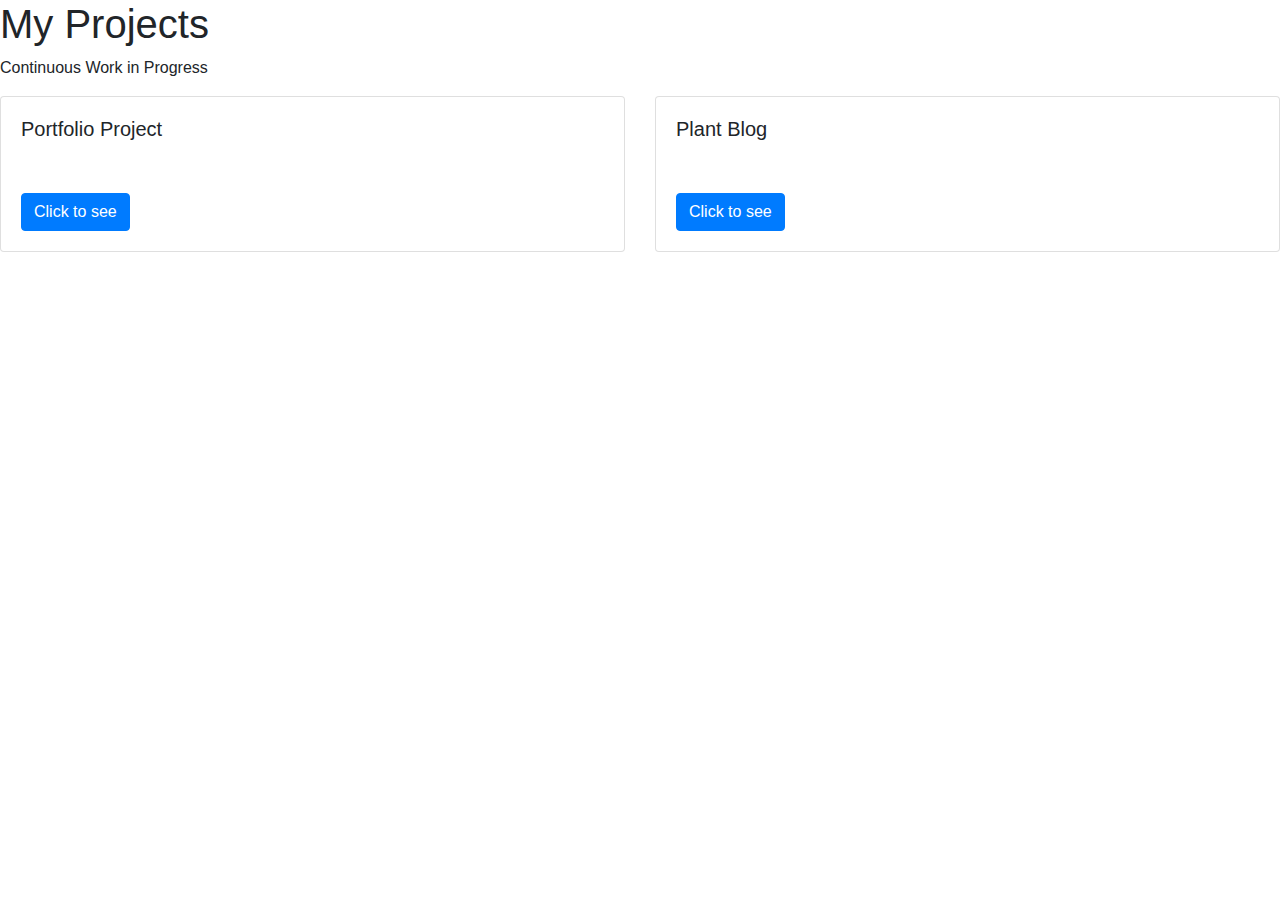
==== project.html @ a7035772 "updating link in project page" ====
<!doctype html>
<html lang="en">
  <head>
    <!-- Required meta tags -->
    <meta charset="utf-8">
    <meta name="viewport" content="width=device-width, initial-scale=1, shrink-to-fit=no">

    <!-- Bootstrap CSS -->
    <link rel="stylesheet" href="https://stackpath.bootstrapcdn.com/bootstrap/4.4.1/css/bootstrap.min.css" integrity="sha384-Vkoo8x4CGsO3+Hhxv8T/Q5PaXtkKtu6ug5TOeNV6gBiFeWPGFN9MuhOf23Q9Ifjh" crossorigin="anonymous">

    <!-- CSS -->
    <link rel="stylesheet" href="css/project.css">

    <title>My Projects</title>
  </head>
  <body>
    <div class="title">
      <h1>My Projects</h1>
      <p>Continuous Work in Progress</p>
    </div>
    
    <div class="row">
      <div class="project-card col-sm-6">
        <div class="card">
          <div class="card-body">
            <h5 class="card-title">Portfolio Project</h5>
            <p class="card-text"><img src="img/portfolio.png" alt=""></p>
            <a href="https://shazeen15.github.io/portfolio-test/" class="btn btn-primary" target="_blank">Click to see</a>
          </div>
        </div>
      </div>
      <div class="project-card col-sm-6">
        <div class="card">
          <div class="card-body">
            <h5 class="card-title">Plant Blog</h5>
            <p class="card-text"><img src="img/plant-blog.png" alt=""></p>
            <a href="https://shazeen15.github.io/plant-blog/" class="btn btn-primary" target="_blank">Click to see</a>
          </div>
        </div>
      </div>
    </div>

    <!-- Optional JavaScript -->
    <!-- jQuery first, then Popper.js, then Bootstrap JS -->
    <script src="https://code.jquery.com/jquery-3.4.1.slim.min.js" integrity="sha384-J6qa4849blE2+poT4WnyKhv5vZF5SrPo0iEjwBvKU7imGFAV0wwj1yYfoRSJoZ+n" crossorigin="anonymous"></script>
    <script src="https://cdn.jsdelivr.net/npm/popper.js@1.16.0/dist/umd/popper.min.js" integrity="sha384-Q6E9RHvbIyZFJoft+2mJbHaEWldlvI9IOYy5n3zV9zzTtmI3UksdQRVvoxMfooAo" crossorigin="anonymous"></script>
    <script src="https://stackpath.bootstrapcdn.com/bootstrap/4.4.1/js/bootstrap.min.js" integrity="sha384-wfSDF2E50Y2D1uUdj0O3uMBJnjuUD4Ih7YwaYd1iqfktj0Uod8GCExl3Og8ifwB6" crossorigin="anonymous"></script>
  </body>
</html>
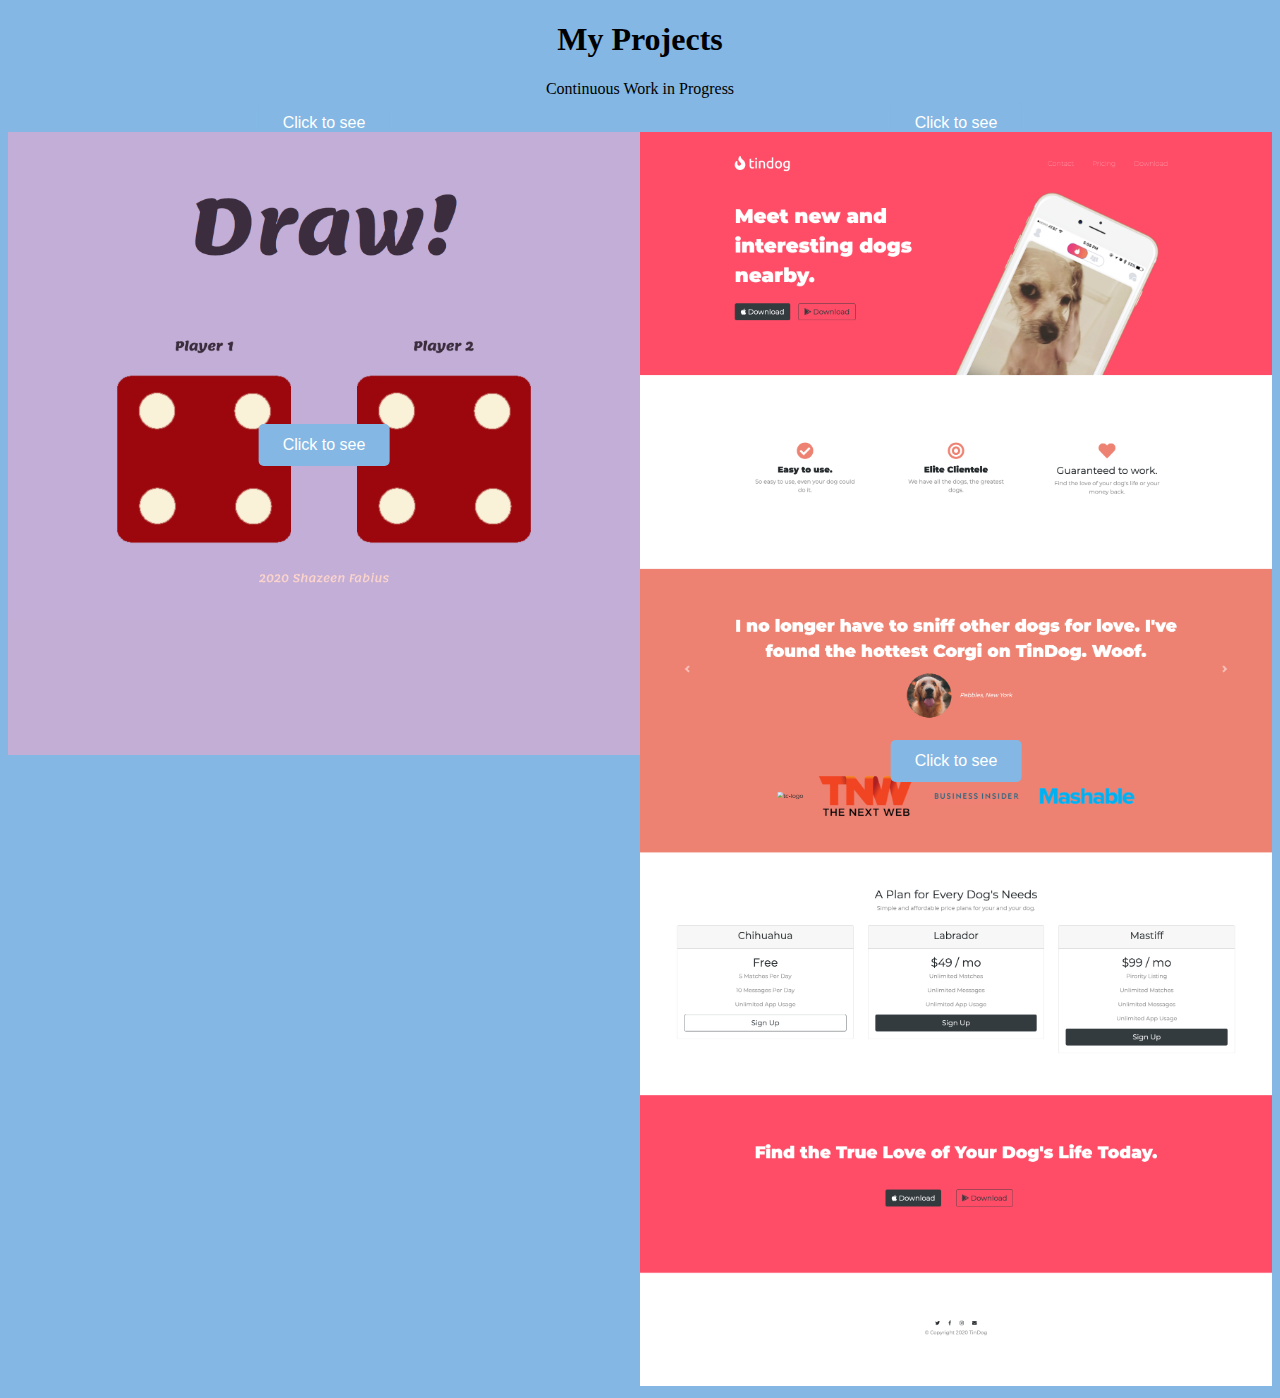
==== commit b6a20a86: "adding to project page" ====
--- a/project.html
+++ b/project.html
@@ -6,7 +6,7 @@
     <meta name="viewport" content="width=device-width, initial-scale=1, shrink-to-fit=no">
 
     <!-- Bootstrap CSS -->
-    <link rel="stylesheet" href="https://stackpath.bootstrapcdn.com/bootstrap/4.4.1/css/bootstrap.min.css" integrity="sha384-Vkoo8x4CGsO3+Hhxv8T/Q5PaXtkKtu6ug5TOeNV6gBiFeWPGFN9MuhOf23Q9Ifjh" crossorigin="anonymous">
+    <!-- <link rel="stylesheet" href="https://stackpath.bootstrapcdn.com/bootstrap/4.4.1/css/bootstrap.min.css" integrity="sha384-Vkoo8x4CGsO3+Hhxv8T/Q5PaXtkKtu6ug5TOeNV6gBiFeWPGFN9MuhOf23Q9Ifjh" crossorigin="anonymous"> -->
 
     <!-- CSS -->
     <link rel="stylesheet" href="css/project.css">
@@ -18,32 +18,41 @@
       <h1>My Projects</h1>
       <p>Continuous Work in Progress</p>
     </div>
-    
-    <div class="row">
-      <div class="project-card col-sm-6">
-        <div class="card">
-          <div class="card-body">
-            <h5 class="card-title">Portfolio Project</h5>
-            <p class="card-text"><img src="img/portfolio.png" alt=""></p>
-            <a href="https://shazeen15.github.io/portfolio-test/" class="btn btn-primary" target="_blank">Click to see</a>
-          </div>
-        </div>
+
+    <div class="images">
+      <div class="container">
+        <img src="img/portfolio.png" alt="">
+        <a href="https://shazeen15.github.io/portfolio-test/" target="_blank">
+          <button class="btn">Click to see</button>
+          </a>
       </div>
-      <div class="project-card col-sm-6">
-        <div class="card">
-          <div class="card-body">
-            <h5 class="card-title">Plant Blog</h5>
-            <p class="card-text"><img src="img/plant-blog.png" alt=""></p>
-            <a href="https://shazeen15.github.io/plant-blog/" class="btn btn-primary" target="_blank">Click to see</a>
-          </div>
-        </div>
+      <div class="container">
+        <img src="img/plant-blog.png" alt="">
+        <a href="https://shazeen15.github.io/plant-blog/" target="_blank">
+          <button class="btn">Click to see</button>
+        </a>
+      </div>
+      <div class="container">
+        <img src="img/dicegame.png" alt="">
+        <a href="https://shazeen15.github.io/dice-game/" target="_blank">
+          <button class="btn">Click to see</button>
+        </a>
+      </div>
+      <div class="container">
+        <img src="img/tindog.png" alt="">
+        <a href="https://shazeen15.github.io/tinDog/" target="_blank">
+          <button class="btn">Click to see</button>
+        </a>
       </div>
     </div>
+    
+    
+    
 
     <!-- Optional JavaScript -->
     <!-- jQuery first, then Popper.js, then Bootstrap JS -->
-    <script src="https://code.jquery.com/jquery-3.4.1.slim.min.js" integrity="sha384-J6qa4849blE2+poT4WnyKhv5vZF5SrPo0iEjwBvKU7imGFAV0wwj1yYfoRSJoZ+n" crossorigin="anonymous"></script>
+    <!-- <script src="https://code.jquery.com/jquery-3.4.1.slim.min.js" integrity="sha384-J6qa4849blE2+poT4WnyKhv5vZF5SrPo0iEjwBvKU7imGFAV0wwj1yYfoRSJoZ+n" crossorigin="anonymous"></script>
     <script src="https://cdn.jsdelivr.net/npm/popper.js@1.16.0/dist/umd/popper.min.js" integrity="sha384-Q6E9RHvbIyZFJoft+2mJbHaEWldlvI9IOYy5n3zV9zzTtmI3UksdQRVvoxMfooAo" crossorigin="anonymous"></script>
-    <script src="https://stackpath.bootstrapcdn.com/bootstrap/4.4.1/js/bootstrap.min.js" integrity="sha384-wfSDF2E50Y2D1uUdj0O3uMBJnjuUD4Ih7YwaYd1iqfktj0Uod8GCExl3Og8ifwB6" crossorigin="anonymous"></script>
+    <script src="https://stackpath.bootstrapcdn.com/bootstrap/4.4.1/js/bootstrap.min.js" integrity="sha384-wfSDF2E50Y2D1uUdj0O3uMBJnjuUD4Ih7YwaYd1iqfktj0Uod8GCExl3Og8ifwB6" crossorigin="anonymous"></script> -->
   </body>
 </html>--- a/css/project.css
+++ b/css/project.css
@@ -0,0 +1,56 @@
+body {
+  background: #84B7E3;
+}
+
+
+img {
+  width: 400px;
+}
+
+.title {
+  text-align: center;
+}
+
+.images {
+  display: flex;
+  align-items: flex-start;
+  flex-wrap: wrap;
+}
+
+/* Container needed to position the button. Adjust the width as needed */
+.container {
+  position: relative;
+  width: 50%;
+}
+
+/* Make the image responsive */
+.container img {
+  width: 100%;
+  height: auto;
+}
+
+/* Style the button and place it in the middle of the container/image */
+.container .btn {
+  position: absolute;
+  top: 50%;
+  left: 50%;
+  transform: translate(-50%, -50%);
+  -ms-transform: translate(-50%, -50%);
+  background-color: #84B7E3;
+  color: white;
+  font-size: 16px;
+  padding: 12px 24px;
+  border: none;
+  cursor: pointer;
+  border-radius: 5px;
+}
+
+.container .btn:hover {
+  background-color: #8AA5ED;
+}
+
+@media (max-width: 900px) {
+  .container .btn {
+    padding: 5px;
+  }
+}